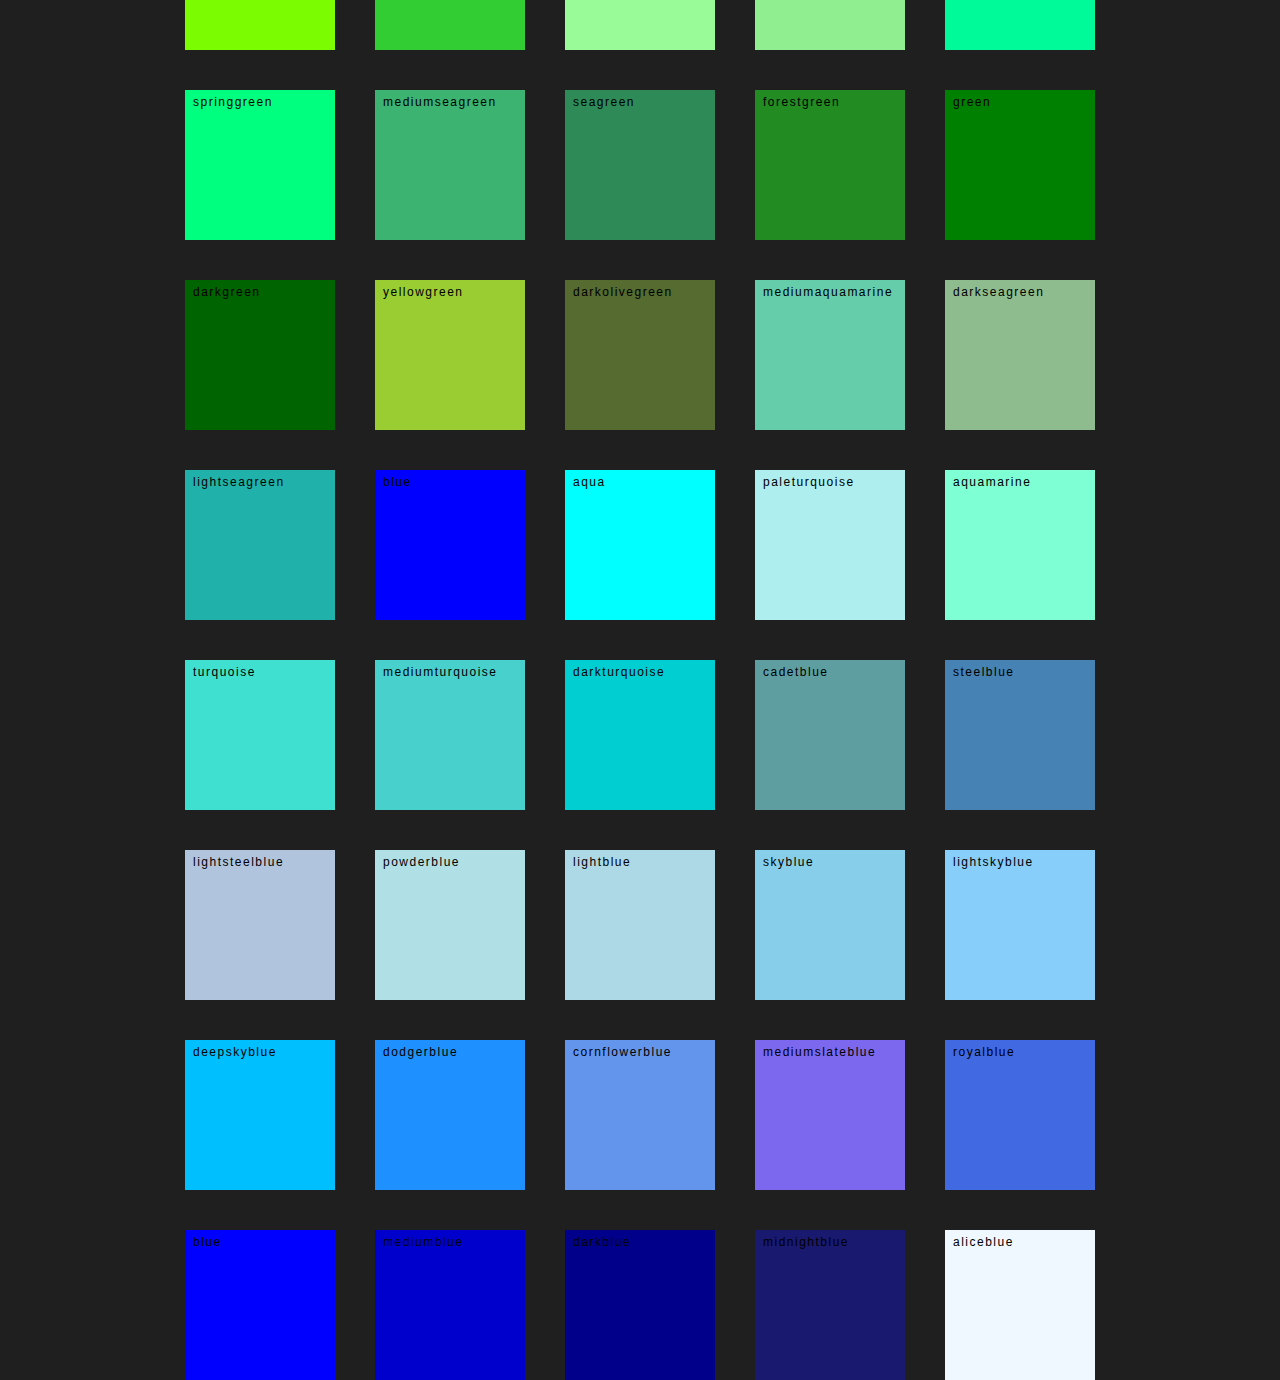
==== fifty-shades-of-cold/index.html @ ba6e565a "Added the `Fifty shades of cold` exercise." ====
<!DOCTYPE html>
<html>
<head>
	<title>Fifty shades of cold</title>
  <link rel="stylesheet" type="text/css" href="./assets/style.css">
  <link rel="stylesheet" type="text/css" href="../shared/shared.css">
</head>
<body>

  <script type="module" src="./script.js"></script>

</body>
</html>
---- fifty-shades-of-cold/assets/style.css ----
body {
  display: flex;
  flex-wrap: wrap;
  justify-content: center;
  align-content: center;
  width: 100vw;
  height: 100vh;
  padding: 5rem;
  font-size: 12px;
}

div {
  cursor: pointer;
}
---- shared/shared.css ----
:root {
  --background: hsl(0, 0%, 12%);
  --text: hsl(0, 0%, 80%);
  --clear: hsl(0, 0%, 65%);
  --disabled: hsl(0, 0%, 35%);
  --purple: #bb73e6;
}

* {
  margin: 0;
  padding: 0;
  box-sizing: border-box;
}

body {
  font-family: sans-serif;
  letter-spacing: 1.5px;
  background: var(--background);
}

#results {
  padding: 10px;
  position: fixed;
  top: 50px;
  left: 50px;
}

.result {
  font-family: monospace;
  line-height: 25px;
  color: var(--text);
}
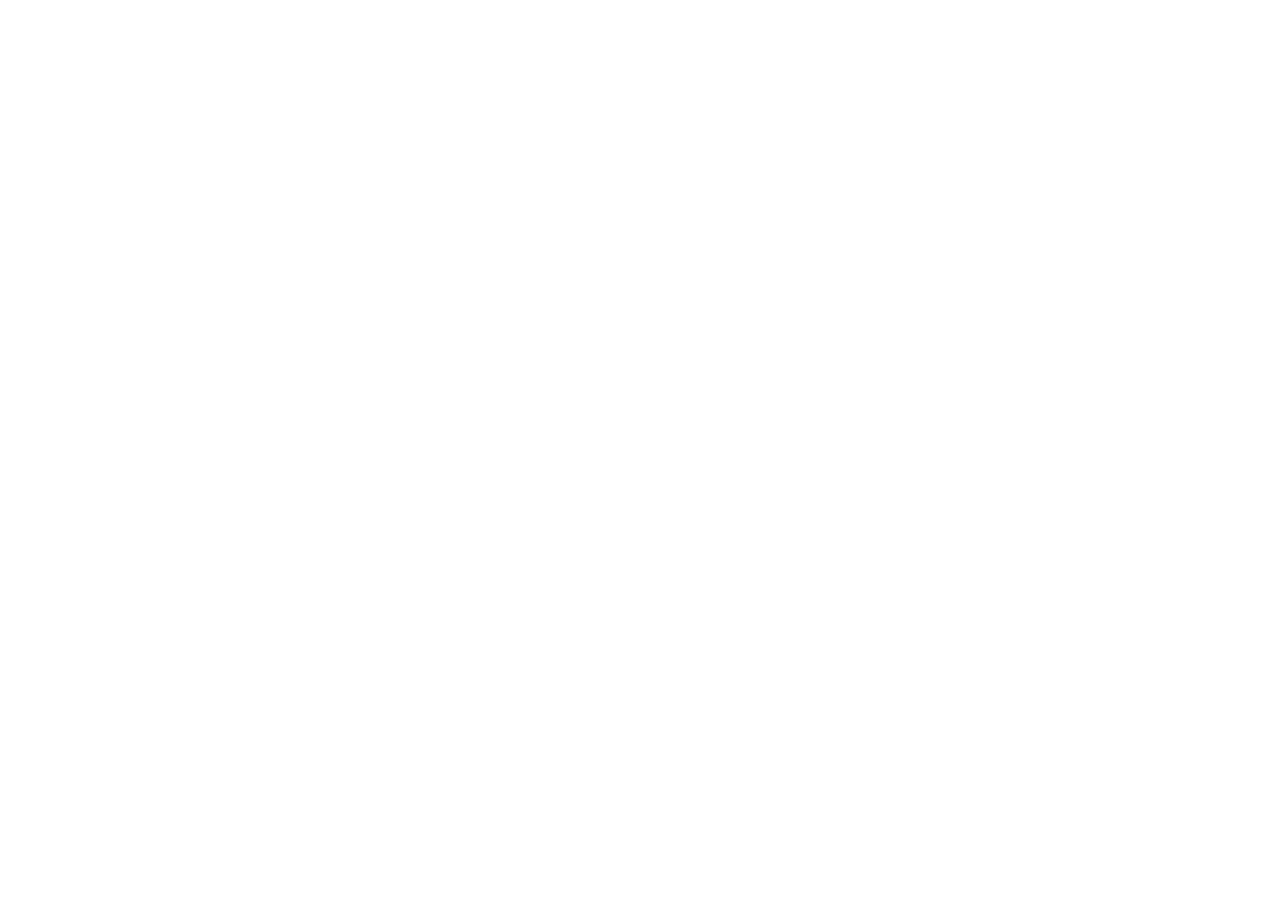
==== commit 6a1dfeef: "Updated the `Fifty shades of cold` exercise to fetch online files (for data + css)." ====
--- a/fifty-shades-of-cold/index.html
+++ b/fifty-shades-of-cold/index.html
@@ -2,8 +2,8 @@
 <html>
 <head>
 	<title>Fifty shades of cold</title>
-  <link rel="stylesheet" type="text/css" href="./assets/style.css">
-  <link rel="stylesheet" type="text/css" href="../shared/shared.css">
+  <link rel="stylesheet" type="text/css" href="https://mariemalarme.github.io/dom-js/assets/style/shared.css">
+  <link rel="stylesheet" type="text/css" href="https://mariemalarme.github.io/dom-js/assets/style/fifty-shades-of-cold.css">
 </head>
 <body>
 
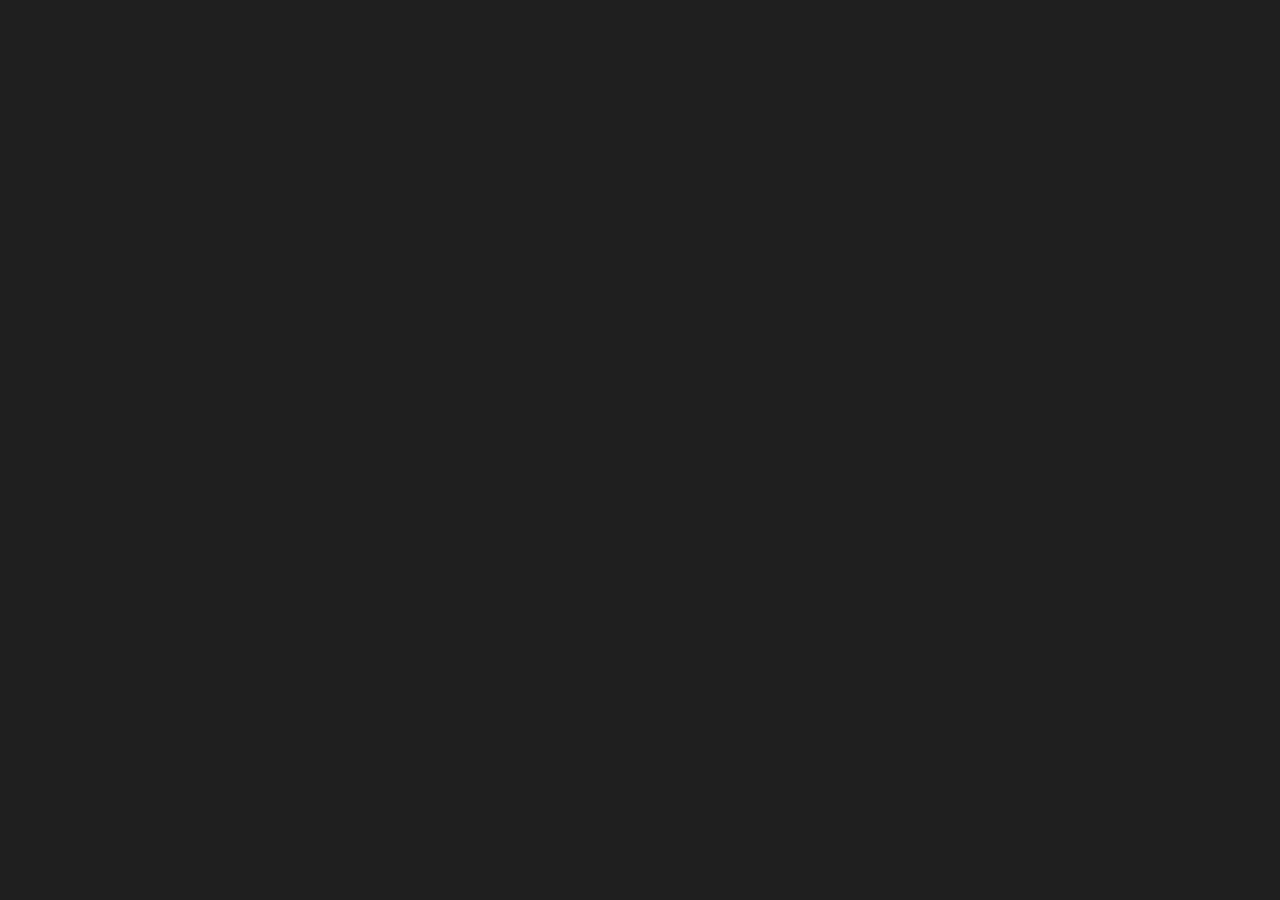
==== commit 5116166e: "Updated the `Fifty shades of cold` exercise to match the new structure with online files (for data &" ====
--- a/fifty-shades-of-cold/index.html
+++ b/fifty-shades-of-cold/index.html
@@ -2,8 +2,7 @@
 <html>
 <head>
 	<title>Fifty shades of cold</title>
-  <link rel="stylesheet" type="text/css" href="https://mariemalarme.github.io/dom-js/assets/style/shared.css">
-  <link rel="stylesheet" type="text/css" href="https://mariemalarme.github.io/dom-js/assets/style/fifty-shades-of-cold.css">
+  <link rel="stylesheet" type="text/css" href="./style.css">
 </head>
 <body>
 
--- a/fifty-shades-of-cold/style.css
+++ b/fifty-shades-of-cold/style.css
@@ -0,0 +1,34 @@
+:root {
+  --background: hsl(0, 0%, 12%);
+  --text: hsl(0, 0%, 80%);
+  --clear: hsl(0, 0%, 65%);
+  --disabled: hsl(0, 0%, 35%);
+  --purple: #bb73e6;
+}
+
+* {
+  margin: 0;
+  padding: 0;
+  box-sizing: border-box;
+}
+
+body {
+  font-family: sans-serif;
+  letter-spacing: 1.5px;
+  background: var(--background);
+  display: flex;
+  flex-wrap: wrap;
+  justify-content: center;
+  align-content: center;
+  width: 100vw;
+  padding: 5rem;
+  font-size: 12px;
+}
+
+div {
+  cursor: pointer;
+  width: 150px;
+  height: 150px;
+  margin: 20px;
+  padding: 5px 8px;
+}
